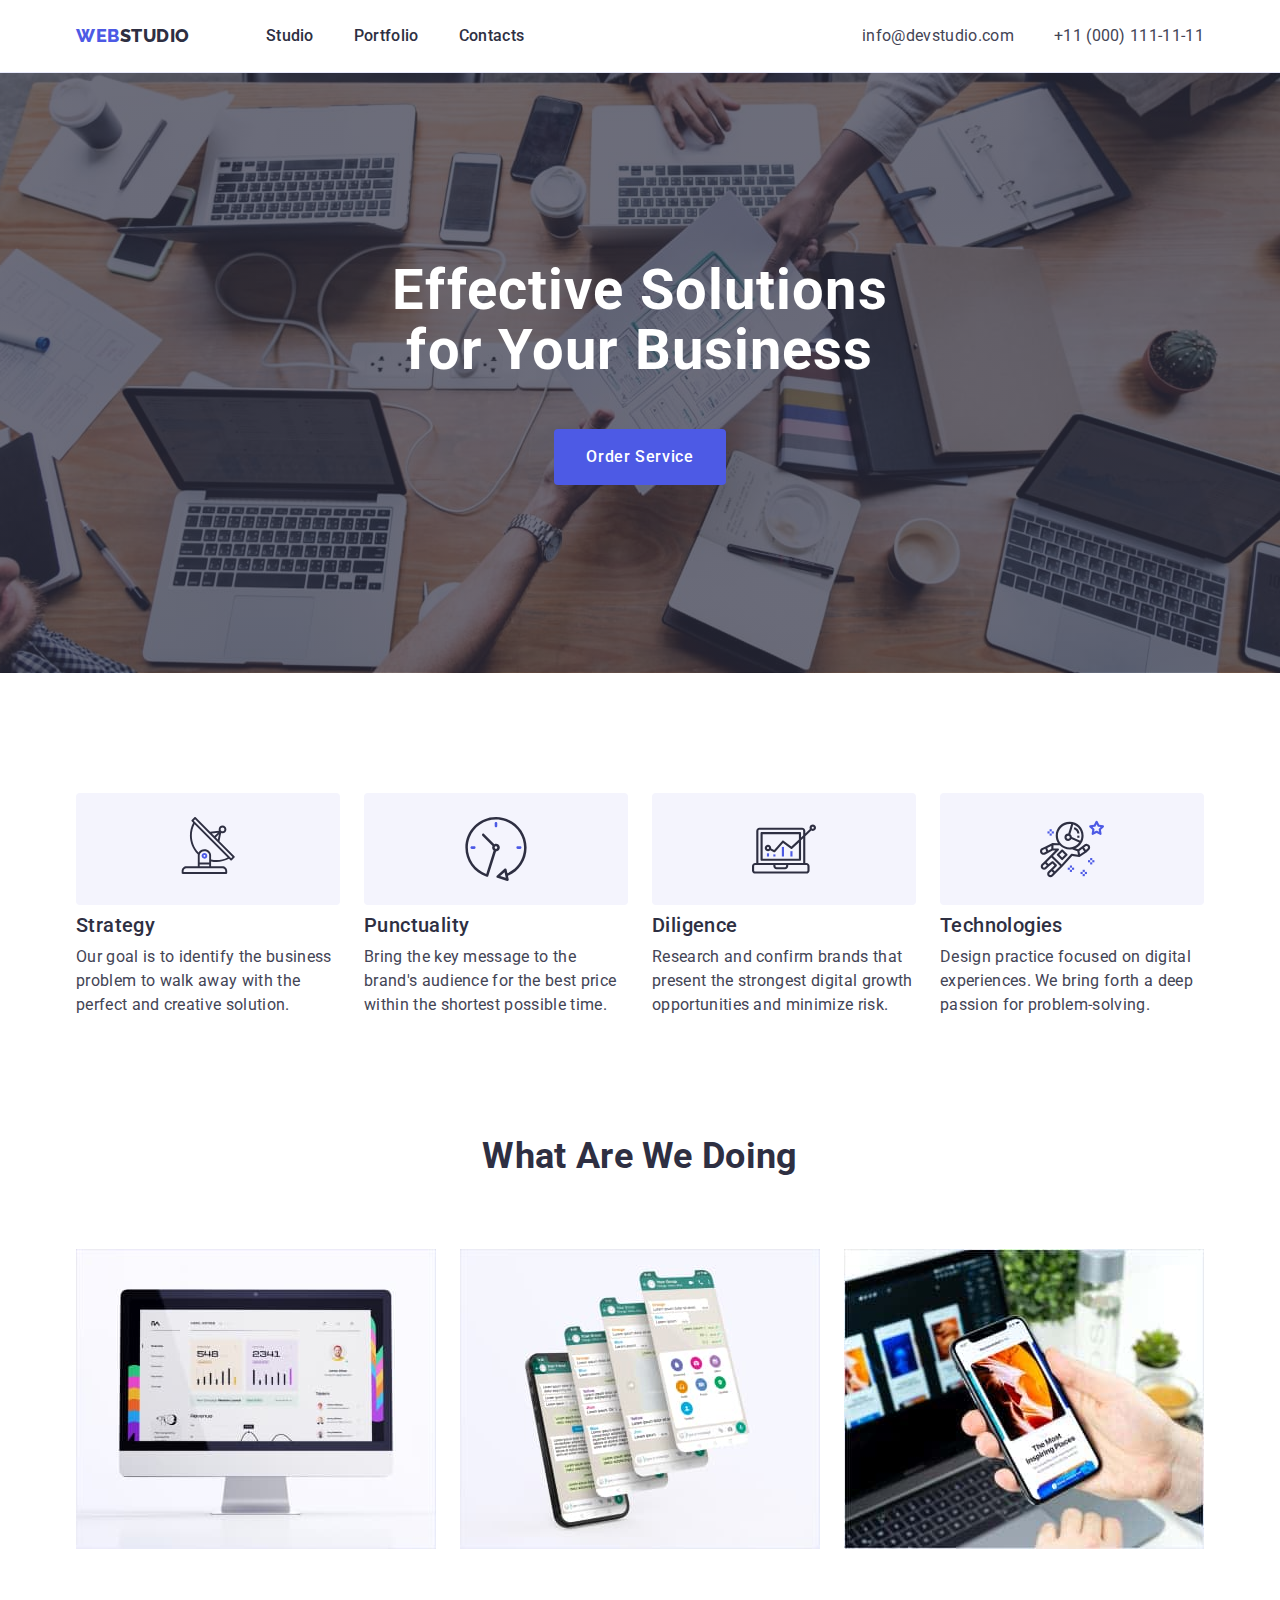
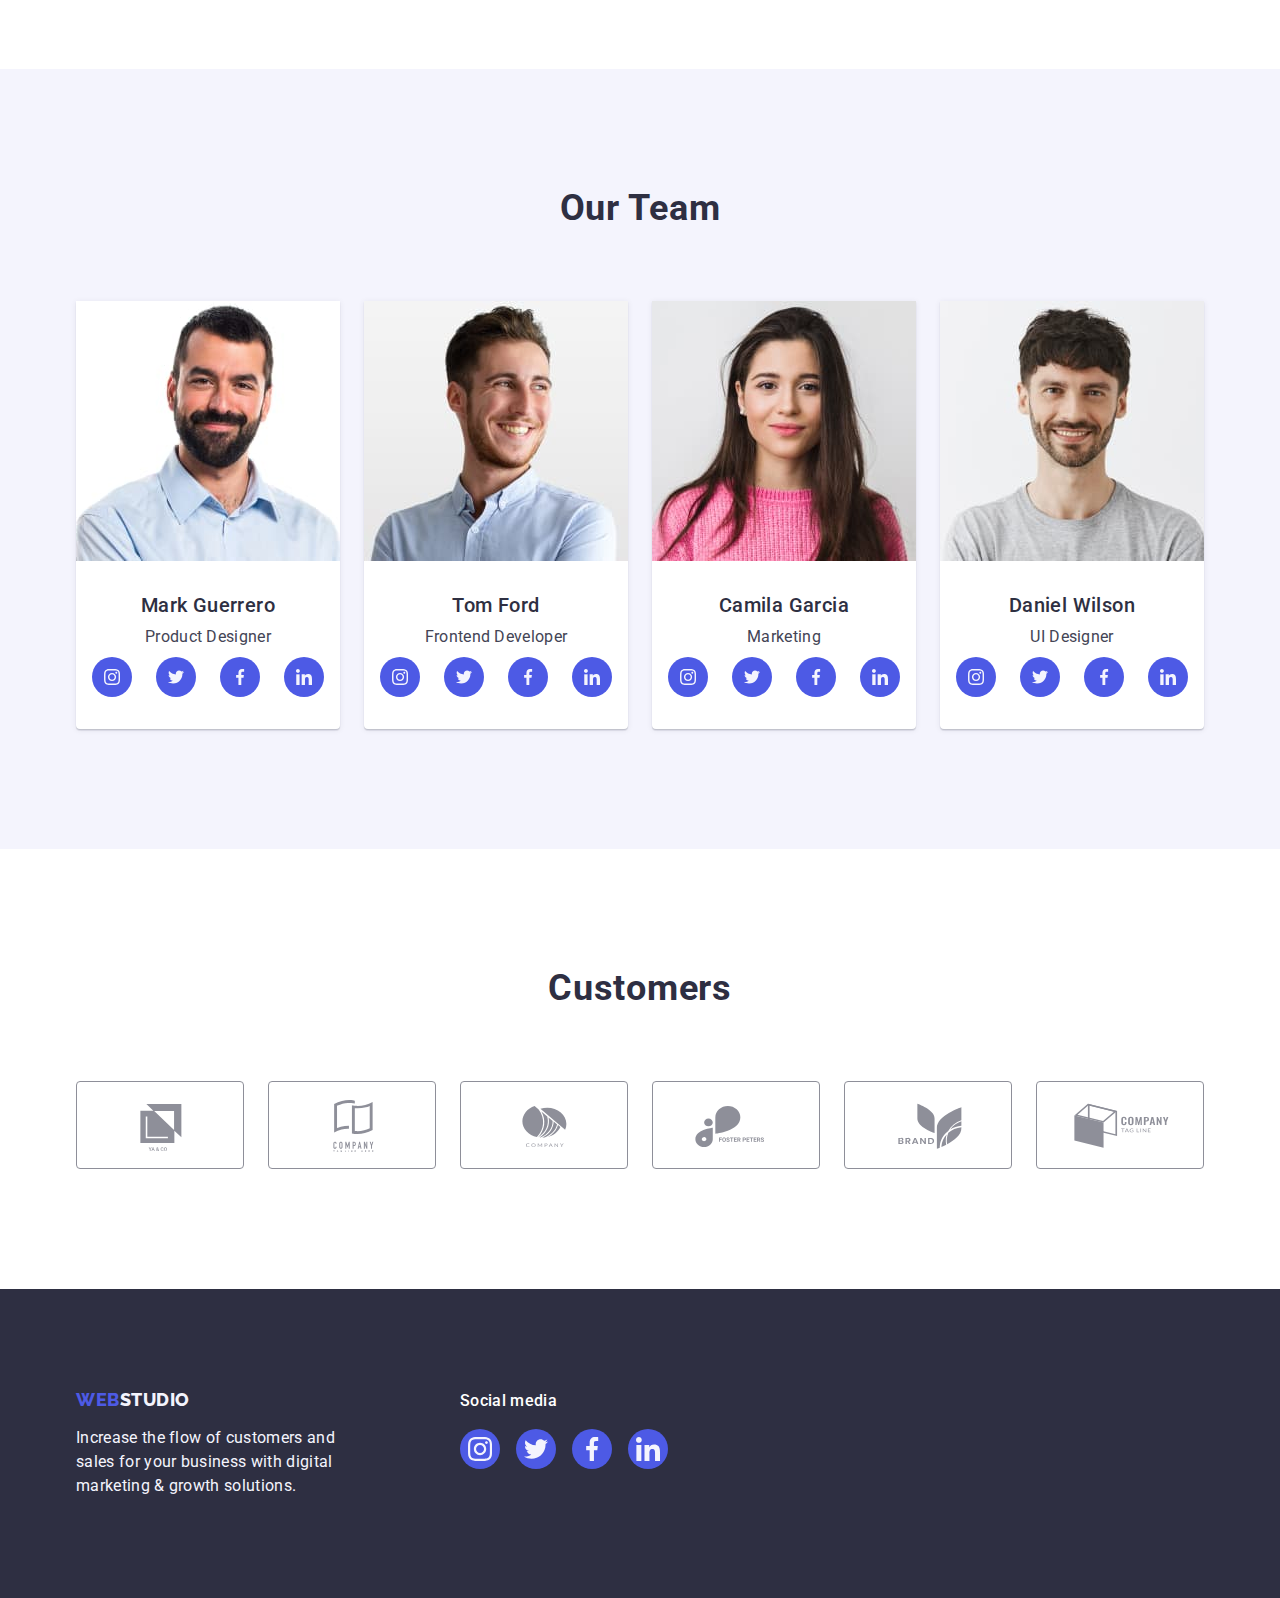
==== index.html @ 2a3adc42 "Initial commit" ====
<!DOCTYPE html>
<html lang="en">
  <head>
    <meta charset="UTF-8" />
    <meta http-equiv="X-UA-Compatible" content="IE=edge" />
    <meta name="viewport" content="width=device-width, initial-scale=1.0" />
    <title>Web Studio</title>
    <link rel="preconnect" href="https://fonts.googleapis.com" />
    <link rel="preconnect" href="https://fonts.gstatic.com" crossorigin />
    <link
      href="https://fonts.googleapis.com/css2?family=Raleway:wght@800&family=Roboto:wght@400;500;700&display=swap"
      rel="stylesheet"
    />
    <link
      rel="stylesheet"
      href="https://cdnjs.cloudflare.com/ajax/libs/modern-normalize/2.0.0/modern-normalize.min.css"
    />
    <link rel="stylesheet" href="./css/styles.css" />
  </head>
  <body>
    <!-- HEADER -->
    <header class="header">
      <div class="container page-header-container">
        <nav class="navigation">
          <a class="logo link" href="./index.html"
            >Web<span class="logo-studio">Studio</span></a
          >
          <ul class="menu list">
            <li class="menu-item">
              <a class="menu-link link" href="./index.html">Studio</a>
            </li>
            <li class="menu-item">
              <a class="menu-link link" href="./portfolio.html">Portfolio</a>
            </li>
            <li class="menu-item">
              <a class="menu-link link" href="">Contacts</a>
            </li>
          </ul>
        </nav>
        <address class="contacts">
          <ul class="contacts-items list">
            <li class="contacts-item">
              <a class="mailtel link" href="mailto:info@devstudio.com"
                >info@devstudio.com</a
              >
            </li>
            <li class="contacts-item">
              <a class="mailtel link" href="tel:+110001111111"
                >+11 (000) 111-11-11</a
              >
            </li>
          </ul>
        </address>
      </div>
    </header>

    <!-- HERO -->
    <main>
      <section class="hero">
        <div class="container container-hero">
          <h1 class="main-title">Effective Solutions for Your Business</h1>
          <button class="btn" type="button">Order Service</button>
        </div>
      </section>

      <!-- ABOUT -->
      <section class="about">
        <div class="about-container container">
          <h2 class="visually-hidden">ABOUT</h2>
          <ul class="about-list list">
            <li class="about-item">
              <div class="about-icon">
                <svg class="icon-futures" width="64" height="64">
                  <use href="./images/icons.svg#icon-antenna-1"></use>
                </svg>
              </div>
              <h3 class="item-title">Strategy</h3>
              <p class="about-text">
                Our goal is to identify the business problem to walk away with
                the perfect and creative solution.
              </p>
            </li>
            <li class="about-item">
              <div class="about-icon">
                <svg class="icon-futures" width="64" height="64">
                  <use href="./images/icons.svg#icon-clock-1"></use>
                </svg>
              </div>
              <h3 class="item-title">Punctuality</h3>
              <p class="about-text">
                Bring the key message to the brand's audience for the best price
                within the shortest possible time.
              </p>
            </li>
            <li class="about-item">
              <div class="about-icon">
                <svg class="icon-futures" width="64" height="64">
                  <use href="./images/icons.svg#icon-diagram-1"></use>
                </svg>
              </div>
              <h3 class="item-title">Diligence</h3>
              <p class="about-text">
                Research and confirm brands that present the strongest digital
                growth opportunities and minimize risk.
              </p>
            </li>
            <li class="about-item">
              <div class="about-icon">
                <svg class="icon-futures" width="64" height="64">
                  <use href="./images/icons.svg#icon-astronaut-1"></use>
                </svg>
              </div>
              <h3 class="item-title">Technologies</h3>
              <p class="about-text">
                Design practice focused on digital experiences. We bring forth a
                deep passion for problem-solving.
              </p>
            </li>
          </ul>
        </div>
      </section>
      <!--What are we doing  -->
      <section class="service">
        <div class="service-container container">
          <h2 class="about-title">What are we doing</h2>
          <ul class="list-images list">
            <li class="images-item">
              <img src="./images/imac.jpg" alt="imac photo" width="360" />
            </li>
            <li class="images-item">
              <img
                src="./images/phone-screen.jpg"
                alt="iphone screen"
                width="360"
              />
            </li>
            <li class="images-item">
              <img src="./images/iphone.jpg" alt="iphone" width="360" />
            </li>
          </ul>
        </div>
      </section>

      <!-- TEAM -->
      <section class="team">
        <div class="container">
          <h2 class="team-title">Our Team</h2>
          <ul class="team-list list">
            <li class="team-item">
              <img
                src="./images/product-designer.jpg"
                alt="Mark Guerrero product designer"
                width="264"
              />
              <div class="names">
                <h3 class="team-names">Mark Guerrero</h3>
                <p class="team-text">Product Designer</p>
                <ul class="social-list list">
                  <li class="social-list-item">
                    <a href="" class="social-list-link">
                      <svg class="social-list-icon" width="16" height="16">
                        <use href="./images/icons.svg#icon-ot-instagram"></use>
                      </svg>
                    </a>
                  </li>
                  <li class="social-list-item">
                    <a href="" class="social-list-link">
                      <svg class="social-list-icon" width="16" height="16">
                        <use href="./images/icons.svg#icon-ot-twitter"></use>
                      </svg>
                    </a>
                  </li>
                  <li class="social-list-item">
                    <a href="" class="social-list-link">
                      <svg class="social-list-icon" width="16" height="16">
                        <use href="./images/icons.svg#icon-ot-facebook"></use>
                      </svg>
                    </a>
                  </li>
                  <li class="social-list-item">
                    <a href="" class="social-list-link">
                      <svg class="social-list-icon" width="16" height="16">
                        <use href="./images/icons.svg#icon-ot-linkedin"></use>
                      </svg>
                    </a>
                  </li>
                </ul>
              </div>
            </li>
            <li class="team-item">
              <img
                src="./images/frontend-developer.jpg"
                alt="Tom Ford frontend developer"
                width="264"
              />
              <div class="names">
                <h3 class="team-names">Tom Ford</h3>
                <p class="team-text">Frontend Developer</p>
                <ul class="social-list list">
                  <li class="social-list-item">
                    <a href="" class="social-list-link">
                      <svg class="social-list-icon" width="16" height="16">
                        <use href="./images/icons.svg#icon-ot-instagram"></use>
                      </svg>
                    </a>
                  </li>
                  <li class="social-list-item">
                    <a href="" class="social-list-link">
                      <svg class="social-list-icon" width="16" height="16">
                        <use href="./images/icons.svg#icon-ot-twitter"></use>
                      </svg>
                    </a>
                  </li>
                  <li class="social-list-item">
                    <a href="" class="social-list-link">
                      <svg class="social-list-icon" width="16" height="16">
                        <use href="./images/icons.svg#icon-ot-facebook"></use>
                      </svg>
                    </a>
                  </li>
                  <li class="social-list-item">
                    <a href="" class="social-list-link">
                      <svg class="social-list-icon" width="16" height="16">
                        <use href="./images/icons.svg#icon-ot-linkedin"></use>
                      </svg>
                    </a>
                  </li>
                </ul>
              </div>
            </li>
            <li class="team-item">
              <img
                src="./images/marketing.jpg"
                alt="Camila Garcia Marketing"
                width="264"
              />
              <div class="names">
                <h3 class="team-names">Camila Garcia</h3>
                <p class="team-text">Marketing</p>
                <ul class="social-list list">
                  <li class="social-list-item">
                    <a href="" class="social-list-link">
                      <svg class="socail-list-icon" width="16" height="16">
                        <use href="./images/icons.svg#icon-ot-instagram"></use>
                      </svg>
                    </a>
                  </li>
                  <li class="social-list-item">
                    <a href="" class="social-list-link">
                      <svg class="socail-list-icon" width="16" height="16">
                        <use href="./images/icons.svg#icon-ot-twitter"></use>
                      </svg>
                    </a>
                  </li>
                  <li class="social-list-item">
                    <a href="" class="social-list-link">
                      <svg class="socail-list-icon" width="16" height="16">
                        <use href="./images/icons.svg#icon-ot-facebook"></use>
                      </svg>
                    </a>
                  </li>
                  <li class="social-list-item">
                    <a href="" class="social-list-link">
                      <svg class="socail-list-icon" width="16" height="16">
                        <use href="./images/icons.svg#icon-ot-linkedin"></use>
                      </svg>
                    </a>
                  </li>
                </ul>
              </div>
            </li>
            <li class="team-item">
              <img
                src="./images/ui-designer.jpg"
                alt="Daniel Wilson UI Designer"
                width="264"
              />
              <div class="names">
                <h3 class="team-names">Daniel Wilson</h3>
                <p class="team-text">UI Designer</p>
                <ul class="social-list list">
                  <li class="social-list-item">
                    <a href="" class="social-list-link">
                      <svg class="social-list-icon" width="16" height="16">
                        <use href="./images/icons.svg#icon-ot-instagram"></use>
                      </svg>
                    </a>
                  </li>
                  <li class="social-list-item">
                    <a href="" class="social-list-link">
                      <svg class="social-list-icon" width="16" height="16">
                        <use href="./images/icons.svg#icon-ot-twitter"></use>
                      </svg>
                    </a>
                  </li>
                  <li class="social-list-item">
                    <a href="" class="social-list-link">
                      <svg class="social-list-icon" width="16" height="16">
                        <use href="./images/icons.svg#icon-ot-facebook"></use>
                      </svg>
                    </a>
                  </li>
                  <li class="social-list-item">
                    <a href="" class="social-list-link">
                      <svg class="social-list-icon" width="16" height="16">
                        <use href="./images/icons.svg#icon-ot-linkedin"></use>
                      </svg>
                    </a>
                  </li>
                </ul>
              </div>
            </li>
          </ul>
        </div>
      </section>

      <!-- CUSTOMERS -->
      <section class="customers">
        <div class="customers-container container">
          <h2 class="customers-title">Customers</h2>
          <ul class="customers-logos list">
            <li class="customers-logos-item">
              <a href="" class="logos-item-link">
                <svg class="logos-img" width="104" height="56">
                  <use href="./images/icons.svg#icon-Logo-1"></use>
                </svg>
              </a>
            </li>
            <li class="customers-logos-item">
              <a href="" class="logos-item-link">
                <svg class="logos-img" width="104" height="56">
                  <use href="./images/icons.svg#icon-Logo-2"></use>
                </svg>
              </a>
            </li>
            <li class="customers-logos-item">
              <a href="" class="logos-item-link">
                <svg class="logos-img" width="104" height="56">
                  <use href="./images/icons.svg#icon-Logo-3"></use>
                </svg>
              </a>
            </li>
            <li class="customers-logos-item">
              <a href="" class="logos-item-link">
                <svg class="logos-img" width="104" height="56">
                  <use href="./images/icons.svg#icon-Logo-4"></use>
                </svg>
              </a>
            </li>
            <li class="customers-logos-item">
              <a href="" class="logos-item-link">
                <svg class="logos-img" width="104" height="56">
                  <use href="./images/icons.svg#icon-Logo-5"></use>
                </svg>
              </a>
            </li>
            <li class="customers-logos-item">
              <a href="" class="logos-item-link">
                <svg class="logos-img" width="104" height="56">
                  <use href="./images/icons.svg#icon-Logo-6"></use>
                </svg>
              </a>
            </li>
          </ul>
        </div>
      </section>
    </main>

    <!-- FOOTER -->
    <footer class="footer">
      <div class="footer-container container">
        <div class="footer-left-side">
          <a class="logo link" href="./index.html"
            >Web<span class="logo-studio">Studio</span></a
          >
          <p class="footer-text">
            Increase the flow of customers and sales for your business with
            digital marketing & growth solutions.
          </p>
        </div>
        <div class="footer-social">
          <p class="social-text">Social media</p>
          <ul class="footer-social-list list">
            <li class="footer-social-list-item">
              <a href="" class="footer-social-list-link">
                <svg class="social-list-icon" width="24" height="24">
                  <use href="./images/icons.svg#icon-ot-instagram"></use>
                </svg>
              </a>
            </li>
            <li class="footer-social-list-item">
              <a href="" class="footer-social-list-link">
                <svg class="social-list-icon" width="24" height="24">
                  <use href="./images/icons.svg#icon-ot-twitter"></use>
                </svg>
              </a>
            </li>
            <li class="footer-social-list-item">
              <a href="" class="footer-social-list-link">
                <svg class="social-list-icon" width="24" height="24">
                  <use href="./images/icons.svg#icon-ot-facebook"></use>
                </svg>
              </a>
            </li>
            <li class="footer-social-list-item">
              <a href="" class="footer-social-list-link">
                <svg class="social-list-icon" width="24" height="24">
                  <use href="./images/icons.svg#icon-ot-linkedin"></use>
                </svg>
              </a>
            </li>
          </ul>
        </div>
      </div>
    </footer>
  </body>
</html>
---- css/styles.css ----
:root {
  --primary-font: "Roboto", sans-serif;
  --secondary-font: "Raleway", sans-serif;
  --praimary-text-color: #434455;
  --praimary-title-color: #2e2f42;
  --border-btn-style: 1px solid #e7e9fc;
  --praimary-icon-color: #8e8f99;
}

h1,
h2,
h3,
h4,
h5,
h6,
p {
  margin-top: 0;
  margin-bottom: 0;
}

ul,
ol {
  margin-top: 0;
  margin-bottom: 0;
  padding-left: 0;
}

img {
  display: block;
}

button {
  cursor: pointer;
}

.list {
  list-style: none;
}

.link {
  text-decoration: none;
}

.container {
  width: 1158px;
  margin-left: auto;
  margin-right: auto;
  padding-left: 15px;
  padding-right: 15px;
}

body {
  font-family: "Roboto", sans-serif;
  letter-spacing: 0.02em;
  color: var(--praimary-text-color);
  background-color: #ffffff;
}

/* =====COMPONENTS===== */
.logo {
  margin-right: 76px;
  font-family: var(--secondary-font);
  font-style: normal;
  font-weight: 800;
  font-size: 18px;
  line-height: 1.17;
  letter-spacing: 0.03em;
  text-transform: uppercase;
  color: #4d5ae5;
}

.logo-studio {
  font-family: var(--secondary-font);
  font-style: normal;
  font-weight: 800;
  font-size: 18px;
  line-height: 1.17;
  letter-spacing: 0.03em;
  text-transform: uppercase;
  color: var(--praimary-title-color);
}

.footer .logo {
  display: inline-block;
  margin-bottom: 16px;
  font-family: var(--secondary-font);
  font-style: normal;
  font-weight: 800;
  font-size: 18px;
  line-height: 1.17;
  letter-spacing: 0.03em;
  text-transform: uppercase;
  color: #4d5ae5;
}

.footer .logo-studio {
  font-family: var(--secondary-font);
  font-style: normal;
  font-weight: 800;
  font-size: 18px;
  line-height: 1.17;
  letter-spacing: 0.03em;
  text-transform: uppercase;
  color: #f4f4fd;
}
/* =====/COMPONENTS===== */

/* ======HEADER======== */
.header {
  border-bottom: var(--border-btn-style);
  padding-top: 24px;
  padding-bottom: 24px;
  box-shadow: 0px 2px 1px rgba(46, 47, 66, 0.08),
    0px 1px 1px rgba(46, 47, 66, 0.16), 0px 1px 6px rgba(46, 47, 66, 0.08);
}

.page-header-container {
  display: flex;
  align-items: center;
  justify-content: space-between;
}

.navigation {
  display: flex;
  align-items: center;
}

.contacts {
  font-style: normal;
  color: var(--praimary-text-color);
}

.contacts-items {
  display: flex;
  align-items: center;
}

.contacts-item:not(:last-child) {
  margin-right: 40px;
}

.menu {
  display: flex;
  align-items: center;

  font-weight: 500;
  font-size: 16px;
  line-height: 1.5;
  color: var(--praimary-title-color);
}

.menu-item:not(:last-child) {
  margin-right: 40px;
}

.menu-link {
  color: var(--praimary-title-color);
  padding: 24px 0;
}

.menu-link:hover,
.menu-link:focus {
  color: #404bbf;
}

.mailtel {
  font-size: 16px;
  line-height: 1.5;
  color: var(--praimary-text-color);
}

.mailtel:hover,
.mailtel:focus {
  color: #404bbf;
}

/* ======/HEADER======== */

/* ======HERO========= */
.hero {
  background: var(--praimary-title-color);
  background-image: linear-gradient(
      rgba(46, 47, 66, 0.7),
      rgba(46, 47, 66, 0.7)
    ),
    url(../images/people-office.jpg);
  max-width: 1440px;
  margin: 0 auto;
  background-repeat: no-repeat;
  background-position: center;
  background-size: cover;
  padding: 188px 0;
}

.container-hero {
  align-items: center;
}

.main-title {
  max-width: 496px;
  margin: 0 auto;
  margin-bottom: 48px;
  font-weight: 700;
  font-size: 56px;
  line-height: 1.07;
  text-align: center;
  letter-spacing: 0.02em;
  color: #ffffff;
}

.btn {
  display: block;
  margin: 0 auto;
  padding: 16px 32px;
  min-width: 169px;

  font-family: inherit;
  font-weight: 500;
  font-size: 16px;
  line-height: 1.5;
  letter-spacing: 0.04em;
  color: #ffffff;
  background: #4d5ae5;
  border-radius: 4px;
  border: none;
}

.btn:hover,
.btn:focus {
  color: #ffffff;
  background: #404bbf;
}

.filter-list {
  display: flex;
  margin-bottom: 72px;
  justify-content: center;
  gap: 24px;
}

.filter-btn {
  padding: 12px 24px;
  display: inline-block;
  font-family: inherit;
  font-weight: 500;
  font-size: 16px;
  line-height: 1.5;
  letter-spacing: 0.04em;
  color: #4d5ae5;
  background-color: #f4f4fd;
  border-radius: 4px;
  border: var(--border-btn-style);
}

.filter-btn:hover,
.filter-btn:focus {
  border: 1px solid transparent;
  color: #ffffff;
  background: #404bbf;
  box-shadow: 0px 3px 1px rgba(0, 0, 0, 0.1), 0px 2px 1px rgba(0, 0, 0, 0.08),
    0px 2px 2px rgba(0, 0, 0, 0.12);
}

.products-names {
  padding: 32px 16px;
  border: var(--border-btn-style);
  border-top: none;
}

.products-titles {
  margin-bottom: 8px;
  font-weight: 500;
  font-size: 20px;
  line-height: 1.2;
  letter-spacing: 0.02em;
  color: var(--praimary-title-color);
}

.products-text {
  font-size: 16px;
  line-height: 1.5;
  color: var(--praimary-text-color);
}

.filter {
  padding-top: 96px;
  padding-bottom: 120px;
}

.products-list {
  display: flex;
  flex-wrap: wrap;
}

.container-item {
  width: calc((100%-48) / 3);
  width: 360px;
  margin-right: 24px;
  margin-bottom: 48px;
  border: var(--border-btn-style);
}

.container-item:nth-child(3n) {
  margin-right: 0;
}

.container-item:nth-last-child(-n + 3) {
  margin-bottom: 0;
}

.products {
  display: block;
}

.products:hover,
.products:focus {
  box-shadow: 0px 1px 6px rgba(46, 47, 66, 0.08),
    0px 1px 1px rgba(46, 47, 66, 0.16), 0px 2px 1px rgba(46, 47, 66, 0.08);
}

/*======= ABOUT===== */
.about {
  padding: 120px 0;
}

.visually-hidden {
  position: absolute;
  width: 1px;
  height: 1px;
  margin: -1px;
  border: 0;
  padding: 0;
  white-space: nowrap;
  clip-path: inset(100%);
  clip: rect(0 0 0 0);
  overflow: hidden;
}

.about-list {
  display: flex;
  gap: 24px;
}

.about-icon {
  display: flex;
  align-items: center;
  justify-content: center;
  height: 112px;
  margin-bottom: 8px;
  background: #f4f4fd;
  border-radius: 4px;
  padding: 24px 100px;
}

.item-title {
  margin-bottom: 8px;
  font-weight: 500;
  font-size: 20px;
  line-height: 1.2;
  letter-spacing: 0.02em;
  color: var(--praimary-title-color);
}

.about-text {
  font-size: 16px;
  line-height: 1.5;
  min-width: 264px;
}
/* =====/ABOUT===== */

/*====WHAT WE ARE DOING====== */
.service {
  padding-bottom: 120px;
}

.about-title {
  margin-bottom: 72px;
  font-weight: 700;
  font-size: 36px;
  line-height: 1.11;
  text-align: center;
  text-transform: capitalize;
  color: var(--praimary-title-color);
}

.list-images {
  display: flex;
  gap: 24px;
}
/*====/WHAT WE ARE DOING====== */

/* =====TEAM===== */
.team {
  padding: 120px 0;
  background: #f4f4fd;
}

.team-list {
  display: flex;
  gap: 24px;
}

.team-item {
  background-color: #ffffff;
  box-shadow: 0px 1px 6px rgba(46, 47, 66, 0.08),
    0px 1px 1px rgba(46, 47, 66, 0.16), 0px 2px 1px rgba(46, 47, 66, 0.08);
  border-radius: 0px 0px 4px 4px;
}

.team-title {
  margin-bottom: 72px;
  font-weight: 700;
  font-size: 36px;
  line-height: 1.11;
  text-align: center;
  letter-spacing: 0.02em;
  text-transform: capitalize;
  color: var(--praimary-title-color);
}

.team-names {
  align-items: center;
  margin-bottom: 8px;
  font-weight: 500;
  font-size: 20px;
  line-height: 1.2;
  letter-spacing: 0.02em;
  background-color: #ffffff;
  color: var(--praimary-title-color);
}

.team-text {
  font-size: 16px;
  line-height: 1.5;
  margin-bottom: 8px;
}

.names {
  text-align: center;
  padding: 32px 16px;
}

.social-list {
  display: flex;
  justify-content: center;
  align-items: center;
  gap: 24px;
}

.social-list-link {
  display: flex;
  justify-content: center;
  align-items: center;
  width: 40px;
  height: 40px;
  border-radius: 50%;
  background: #4d5ae5;
  fill: #f4f4fd;
}

.social-list-link:hover,
.social-list-link:focus {
  background: #404bbf;
  fill: #f4f4fd;
}

/* =====/TEAM===== */

/* =====CUSTOMERS===== */
.customers {
  text-align: center;
  padding: 120px 0;
}

.customers-title {
  margin-bottom: 72px;
  font-family: var(--primary-font);
  font-weight: 700;
  font-size: 36px;
  line-height: 1.11;
  letter-spacing: 0.02em;
  text-transform: capitalize;
  color: var(--praimary-title-color);
}

.customers-logos {
  display: flex;
  justify-content: center;
  gap: 24px;
}

.customers-logos-item {
  display: flex;
  width: 168px;
  height: 88px;
}

.logos-item-link {
  display: flex;
  width: 100%;
  height: 100%;
  justify-content: center;
  align-items: center;
  color: var(--praimary-icon-color);
  border: 1px solid var(--praimary-icon-color);
  border-radius: 4px;
}

.logos-img {
  fill: currentColor;
}

.logos-item-link:hover,
.logos-item-link:focus {
  border-color: #404bbf;
  color: #404bbf;
}

.logos-item-link:hover .logos-img,
.logos-item-link:focus .logos-img {
  fill: #404bbf;
}

/* =====/CUSTOMERS===== */

/* =====FOOTER===== */
.footer {
  padding: 100px 0;
  background: var(--praimary-title-color);
}

.footer-container {
  display: flex;
  align-items: baseline;
}

.footer-left-side {
  margin-right: 120px;
}
.footer-text {
  font-weight: 400;
  width: 264px;
  font-size: 16px;
  line-height: 1.5;
  color: #f4f4fd;
}

.social-text {
  margin-bottom: 16px;
  font-family: var(--primary-font);
  font-weight: 500;
  font-size: 16px;
  line-height: 1.5;
  letter-spacing: 0.02em;
  color: #ffffff;
}
.footer-social-list {
  display: flex;
  align-items: center;
  gap: 16px;
}

.footer-social-list-link {
  display: flex;
  justify-content: center;
  align-items: center;
  width: 40px;
  height: 40px;
  border-radius: 50%;
  background: #4d5ae5;
  fill: #f4f4fd;
}

.footer-social-list-link:hover,
.footer-social-list-link:focus {
  background: #31d0aa;
  fill: #f4f4fd;
}

/* =====/FOOTER===== */
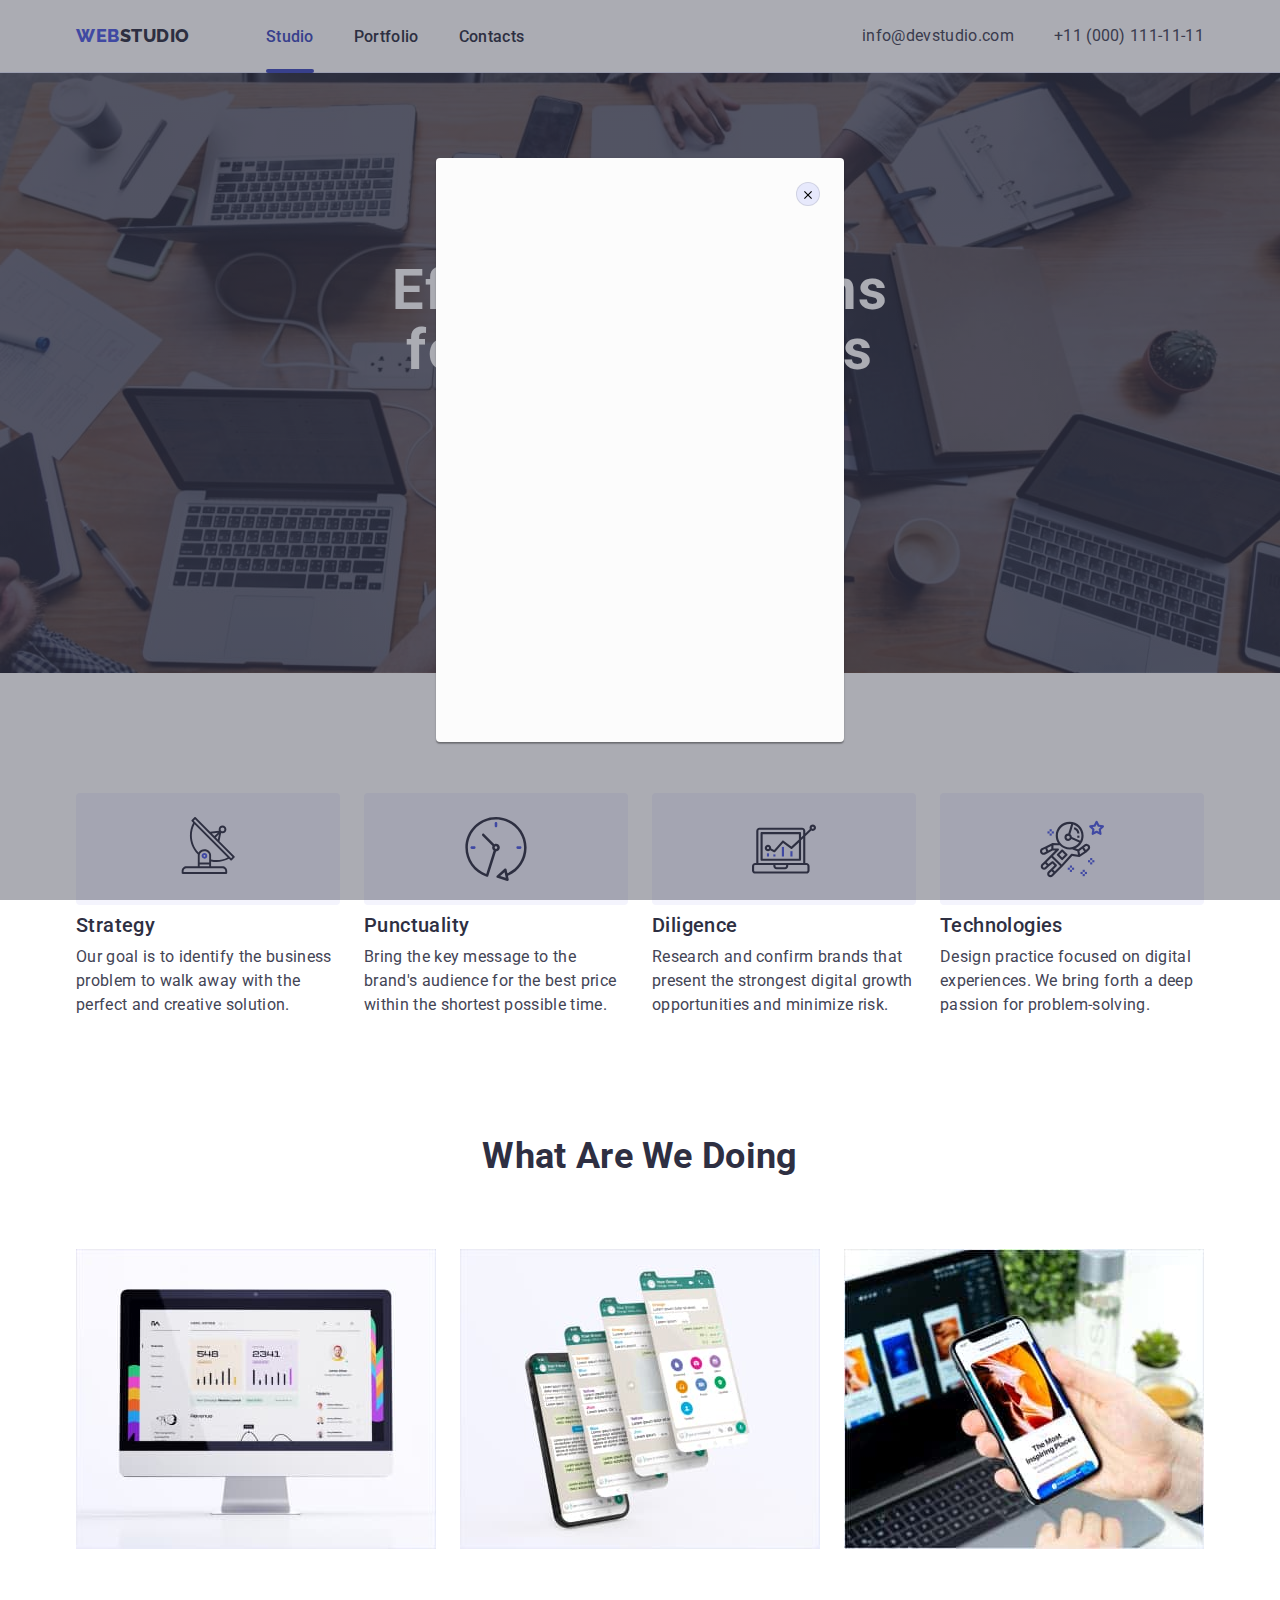
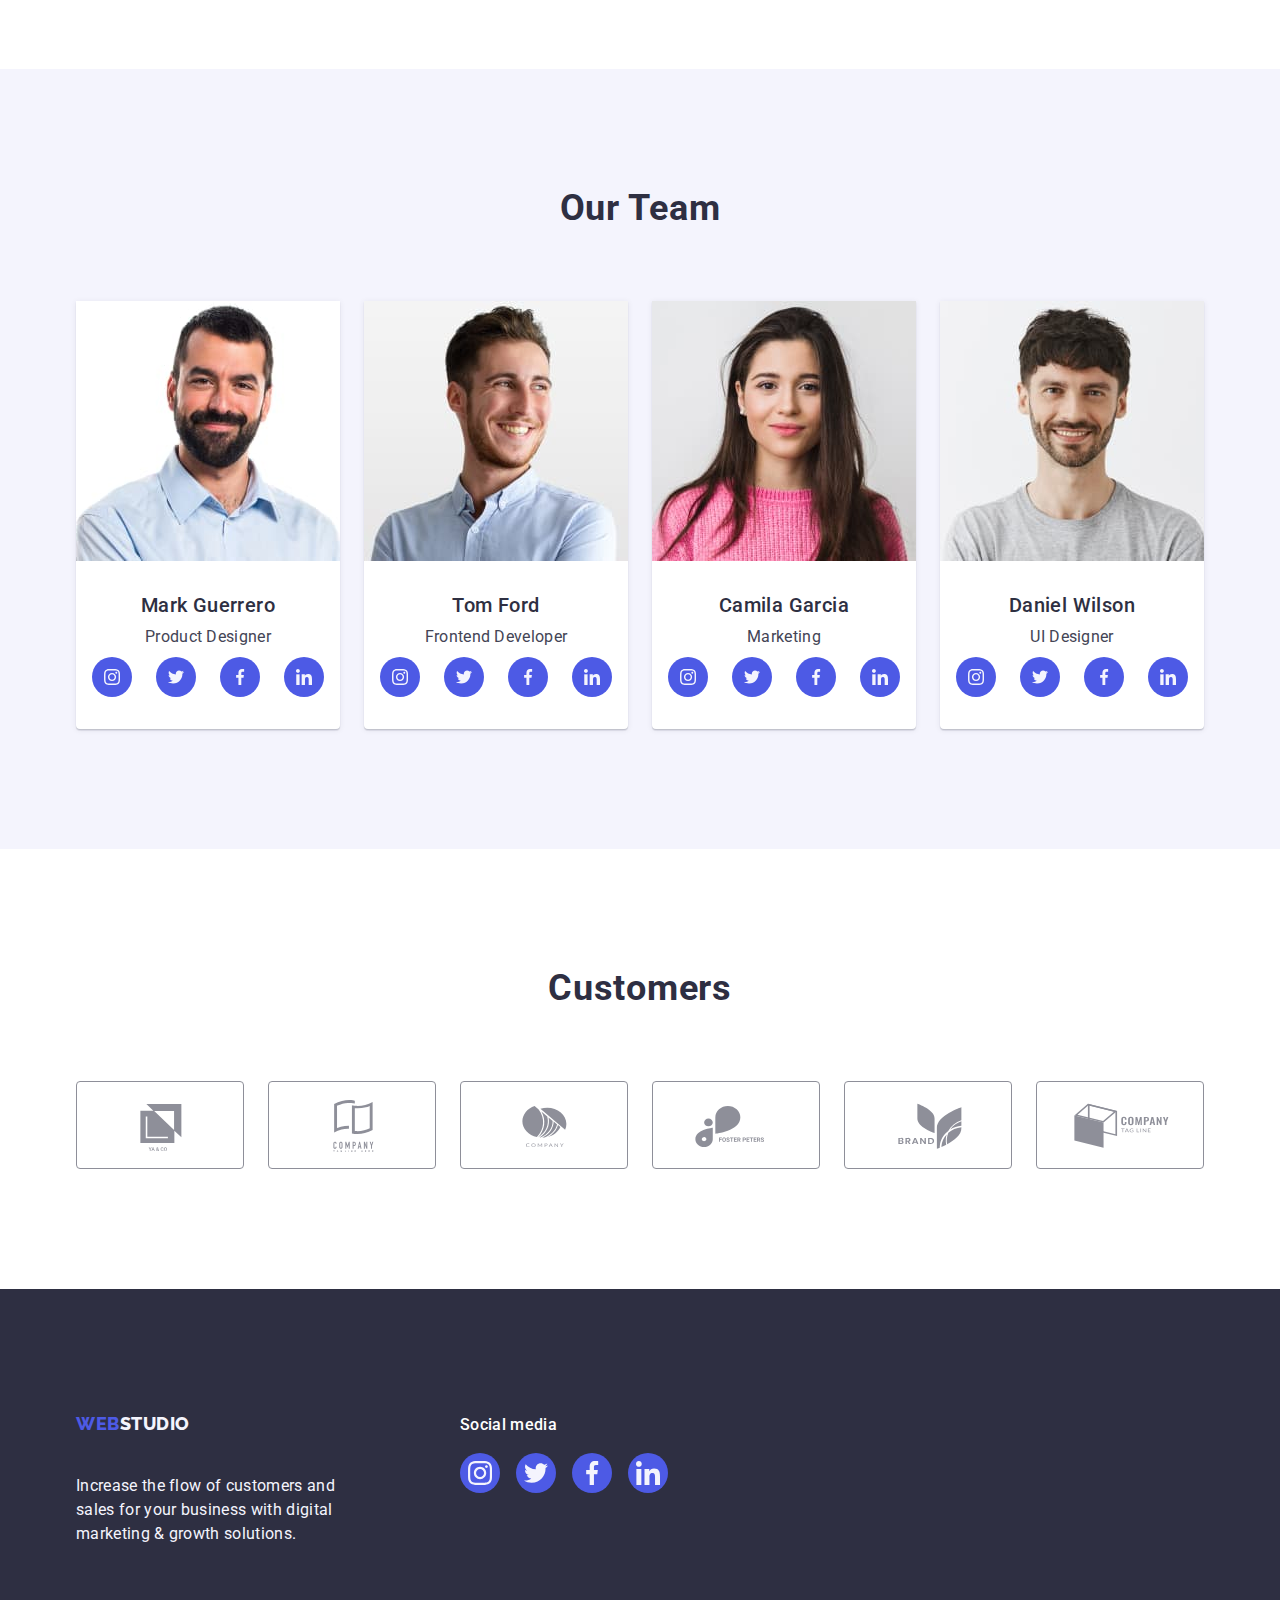
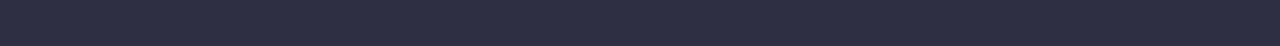
==== commit 1292b9cd: "Homework" ====
--- a/index.html
+++ b/index.html
@@ -27,7 +27,7 @@
           >
           <ul class="menu list">
             <li class="menu-item">
-              <a class="menu-link link" href="./index.html">Studio</a>
+              <a class="menu-link link current" href="./index.html">Studio</a>
             </li>
             <li class="menu-item">
               <a class="menu-link link" href="./portfolio.html">Portfolio</a>
@@ -59,7 +59,9 @@
       <section class="hero">
         <div class="container container-hero">
           <h1 class="main-title">Effective Solutions for Your Business</h1>
-          <button class="btn" type="button">Order Service</button>
+          <button class="btn" type="button" data-modal-open>
+            Order Service
+          </button>
         </div>
       </section>
 
@@ -413,5 +415,17 @@
         </div>
       </div>
     </footer>
+
+    <div class="backdrop" data-modal>
+      <div class="modal">
+        <button type="button" class="btn-close" data-modal-close>
+          <svg class="btn-close-item" width="8" height="8">
+            <use href="./images/icons.svg#icon-close-black-18dp-2-1-2"></use>
+          </svg>
+        </button>
+      </div>
+    </div>
+
+    <script src="./js></script>
   </body>
 </html>
--- a/css/styles.css
+++ b/css/styles.css
@@ -5,6 +5,7 @@
   --praimary-title-color: #2e2f42;
   --border-btn-style: 1px solid #e7e9fc;
   --praimary-icon-color: #8e8f99;
+  --accent-color: #404bbf;
 }
 
 h1,
@@ -58,6 +59,7 @@
 
 /* =====COMPONENTS===== */
 .logo {
+  padding: 24px 0;
   margin-right: 76px;
   font-family: var(--secondary-font);
   font-style: normal;
@@ -70,6 +72,7 @@
 }
 
 .logo-studio {
+  padding: 24px 0;
   font-family: var(--secondary-font);
   font-style: normal;
   font-weight: 800;
@@ -103,13 +106,12 @@
   text-transform: uppercase;
   color: #f4f4fd;
 }
+
 /* =====/COMPONENTS===== */
 
 /* ======HEADER======== */
 .header {
   border-bottom: var(--border-btn-style);
-  padding-top: 24px;
-  padding-bottom: 24px;
   box-shadow: 0px 2px 1px rgba(46, 47, 66, 0.08),
     0px 1px 1px rgba(46, 47, 66, 0.16), 0px 1px 6px rgba(46, 47, 66, 0.08);
 }
@@ -142,7 +144,6 @@
 .menu {
   display: flex;
   align-items: center;
-
   font-weight: 500;
   font-size: 16px;
   line-height: 1.5;
@@ -154,24 +155,51 @@
 }
 
 .menu-link {
-  color: var(--praimary-title-color);
+  display: block;
   padding: 24px 0;
+  bottom: -1px;
+  color: var(--praimary-title-color);
+  position: relative;
+  transition: color 250ms cubic-bezier(0.4, 0, 0.2, 1);
 }
 
 .menu-link:hover,
-.menu-link:focus {
-  color: #404bbf;
+.menu-link:focus,
+.menu-link.current {
+  color: var(--accent-color);
+}
+
+.menu-link::after {
+  content: "";
+  position: absolute;
+  width: 100%;
+  height: 4px;
+  background: var(--accent-color);
+  border-radius: 2px;
+  bottom: 0;
+  left: 0;
+  opacity: 0;
+  transition: opacity 250ms cubic-bezier(0.4, 0, 0.2, 1);
+}
+
+.menu-link:hover:after,
+.menu-link:focus:after,
+.menu-link.current:after {
+  opacity: 1;
 }
 
 .mailtel {
+  display: block;
+  padding: 24px 0;
   font-size: 16px;
   line-height: 1.5;
   color: var(--praimary-text-color);
+  transition: color 250ms cubic-bezier(0.4, 0, 0.2, 1);
 }
 
 .mailtel:hover,
 .mailtel:focus {
-  color: #404bbf;
+  color: var(--accent-color);
 }
 
 /* ======/HEADER======== */
@@ -223,12 +251,14 @@
   background: #4d5ae5;
   border-radius: 4px;
   border: none;
+  transition: color 250ms cubic-bezier(0.4, 0, 0.2, 1),
+    background 250ms cubic-bezier(0.4, 0, 0.2, 1);
 }
 
 .btn:hover,
 .btn:focus {
   color: #ffffff;
-  background: #404bbf;
+  background: var(--accent-color);
 }
 
 .filter-list {
@@ -250,13 +280,18 @@
   background-color: #f4f4fd;
   border-radius: 4px;
   border: var(--border-btn-style);
+
+  transition: color 250ms cubic-bezier(0.4, 0, 0.2, 1),
+    background 250ms cubic-bezier(0.4, 0, 0.2, 1),
+    border 250ms cubic-bezier(0.4, 0, 0.2, 1),
+    box-shadow 250ms cubic-bezier(0.4, 0, 0.2, 1);
 }
 
 .filter-btn:hover,
 .filter-btn:focus {
   border: 1px solid transparent;
   color: #ffffff;
-  background: #404bbf;
+  background: var(--accent-color);
   box-shadow: 0px 3px 1px rgba(0, 0, 0, 0.1), 0px 2px 1px rgba(0, 0, 0, 0.08),
     0px 2px 2px rgba(0, 0, 0, 0.12);
 }
@@ -309,13 +344,52 @@
 }
 
 .products {
-  display: block;
+  transition: box-shadow 250ms cubic-bezier(0.4, 0, 0.2, 1);
+}
+
+.products-image {
+  width: 100%;
 }
 
 .products:hover,
 .products:focus {
   box-shadow: 0px 1px 6px rgba(46, 47, 66, 0.08),
     0px 1px 1px rgba(46, 47, 66, 0.16), 0px 2px 1px rgba(46, 47, 66, 0.08);
+}
+
+.products-image-wrapper {
+  position: relative;
+  overflow: hidden;
+}
+
+.overlay {
+  position: absolute;
+  overflow: auto;
+
+  width: 100%;
+  height: 100%;
+  left: 0;
+  top: 0;
+  padding-top: 40px;
+  padding-left: 32px;
+  padding-right: 32px;
+  padding-bottom: 164px;
+
+  font-family: var(--primary-font);
+  font-weight: 400;
+  font-size: 16px;
+  line-height: 1.5;
+  letter-spacing: 0.02em;
+  color: #f4f4fd;
+  background-color: #4d5ae5;
+
+  transform: translate(0, 100%);
+  transition: transform 250ms cubic-bezier(0.4, 0, 0.2, 1);
+}
+
+.container-item:hover .overlay,
+.container-item:focus .overlay {
+  transform: translate(0, 0);
 }
 
 /*======= ABOUT===== */
@@ -456,11 +530,14 @@
   border-radius: 50%;
   background: #4d5ae5;
   fill: #f4f4fd;
+
+  transition: background 250ms cubic-bezier(0.4, 0, 0.2, 1),
+    fill 250ms cubic-bezier(0.4, 0, 0.2, 1);
 }
 
 .social-list-link:hover,
 .social-list-link:focus {
-  background: #404bbf;
+  background: var(--accent-color);
   fill: #f4f4fd;
 }
 
@@ -504,21 +581,25 @@
   color: var(--praimary-icon-color);
   border: 1px solid var(--praimary-icon-color);
   border-radius: 4px;
+
+  transition: color 250ms cubic-bezier(0.4, 0, 0.2, 1),
+    border-color 250ms cubic-bezier(0.4, 0, 0.2, 1);
 }
 
 .logos-img {
   fill: currentColor;
+  transition: fill 250ms cubic-bezier(0.4, 0, 0.2, 1);
 }
 
 .logos-item-link:hover,
 .logos-item-link:focus {
-  border-color: #404bbf;
-  color: #404bbf;
+  border-color: var(--accent-color);
+  color: var(--accent-color);
 }
 
 .logos-item-link:hover .logos-img,
 .logos-item-link:focus .logos-img {
-  fill: #404bbf;
+  fill: var(--accent-color);
 }
 
 /* =====/CUSTOMERS===== */
@@ -569,6 +650,9 @@
   border-radius: 50%;
   background: #4d5ae5;
   fill: #f4f4fd;
+
+  transition: background 250ms cubic-bezier(0.4, 0, 0.2, 1),
+    fill 250ms cubic-bezier(0.4, 0, 0.2, 1);
 }
 
 .footer-social-list-link:hover,
@@ -578,3 +662,66 @@
 }
 
 /* =====/FOOTER===== */
+
+/* =====MODAL WINDOW===== */
+.backdrop {
+  position: fixed;
+  width: 100%;
+  height: 100%;
+  z-index: 100;
+  left: 0px;
+  top: 0px;
+  background: rgba(46, 47, 66, 0.4);
+}
+
+.backdrop.is-hedden {
+  opacity: 0;
+  visibility: hidden;
+  pointer-events: none;
+}
+
+.modal {
+  position: absolute;
+  top: 50%;
+  left: 50%;
+  transform: translate(-50%, -50%);
+
+  width: 408px;
+  height: 584px;
+  background: #fcfcfc;
+  box-shadow: 0px 1px 1px rgba(0, 0, 0, 0.14), 0px 1px 3px rgba(0, 0, 0, 0.12),
+    0px 2px 1px rgba(0, 0, 0, 0.2);
+  border-radius: 4px;
+}
+
+.btn-close {
+  top: 24px;
+  right: 24px;
+  position: absolute;
+  margin-left: auto;
+  justify-content: center;
+  align-items: center;
+  width: 24px;
+  height: 24px;
+  border-radius: 50%;
+  padding: 0;
+  background: #e7e9fc;
+  border: 1px solid rgba(0, 0, 0, 0.1);
+  transition: background 250ms cubic-bezier(0.4, 0, 0.2, 1);
+}
+
+.btn-close:hover,
+.btn-close:focus {
+  background: var(--accent-color);
+}
+
+.btn-close-item {
+  transition: fill 250ms cubic-bezier(0.4, 0, 0.2, 1);
+}
+
+.btn-close:hover .btn-close-item,
+.btn-close:focus .btn-close-item {
+  fill: #ffffff;
+}
+
+/* =====/MODAL WINDOW====== */
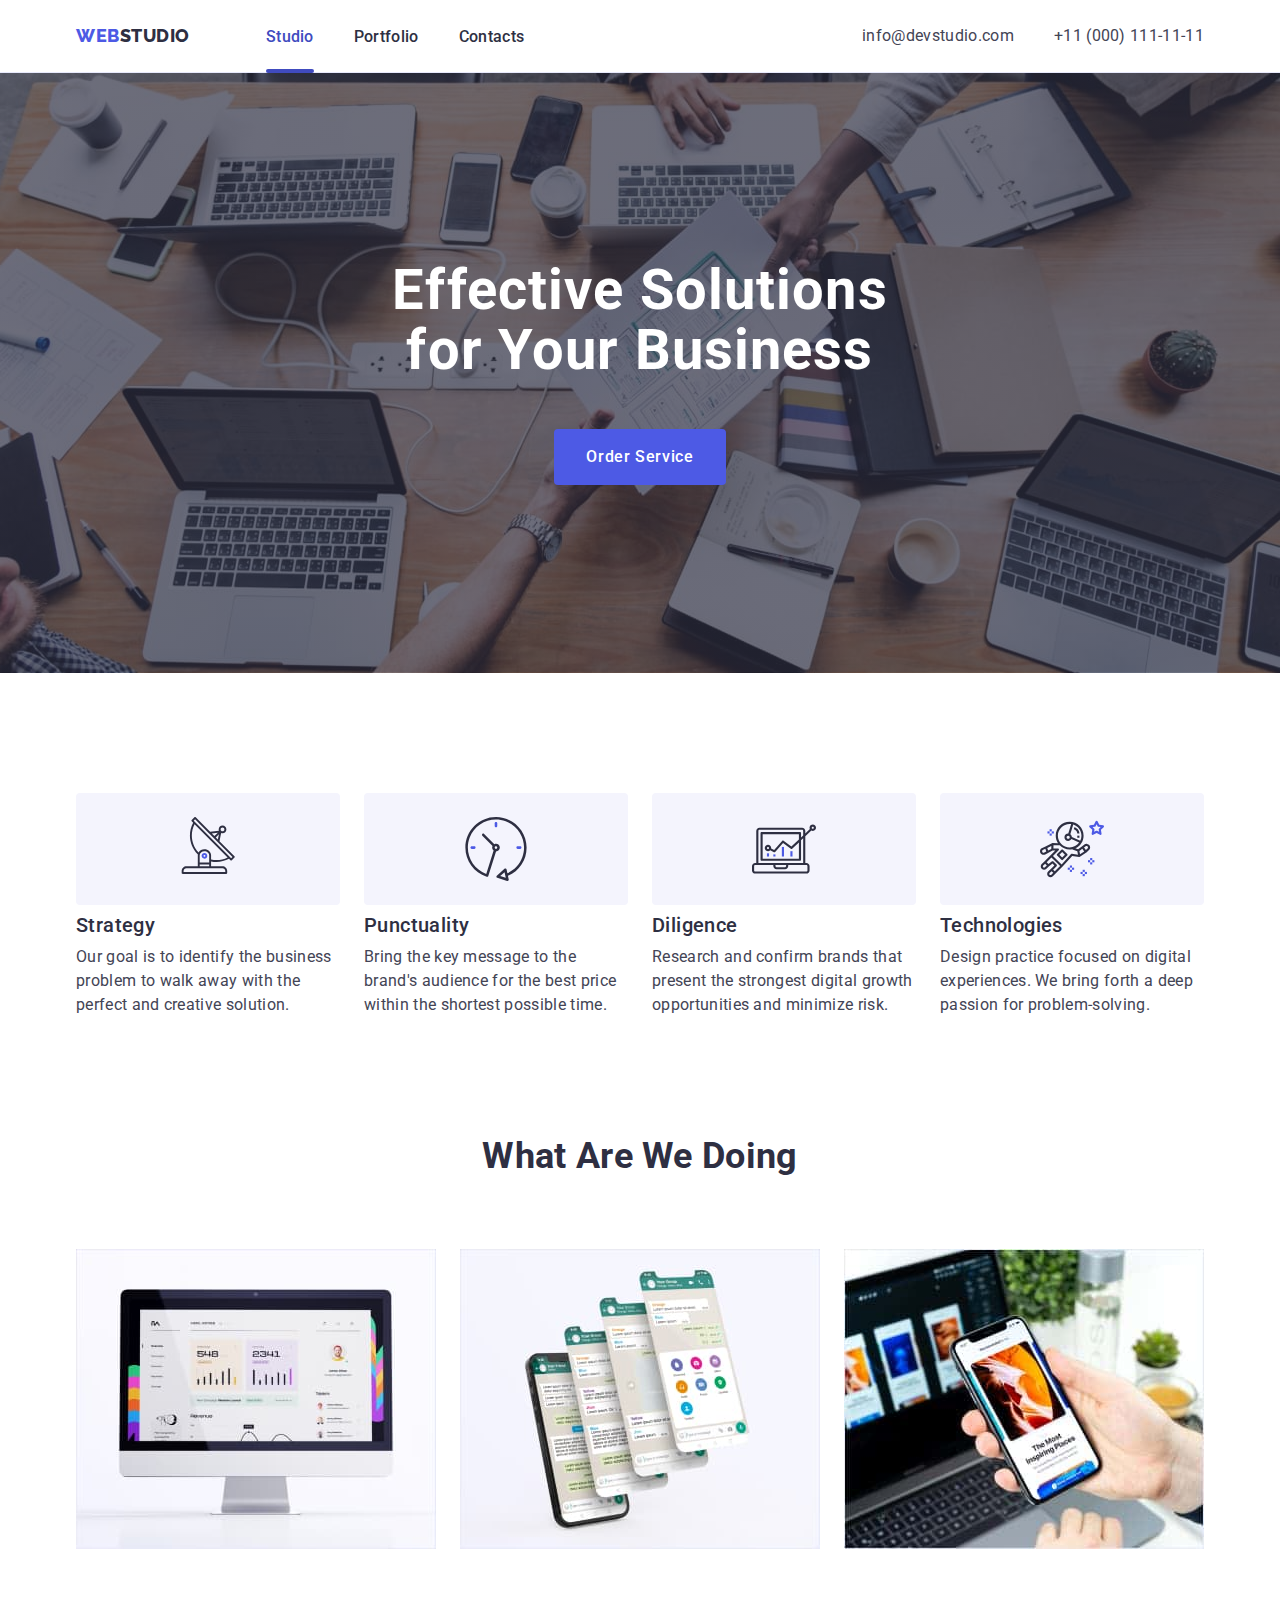
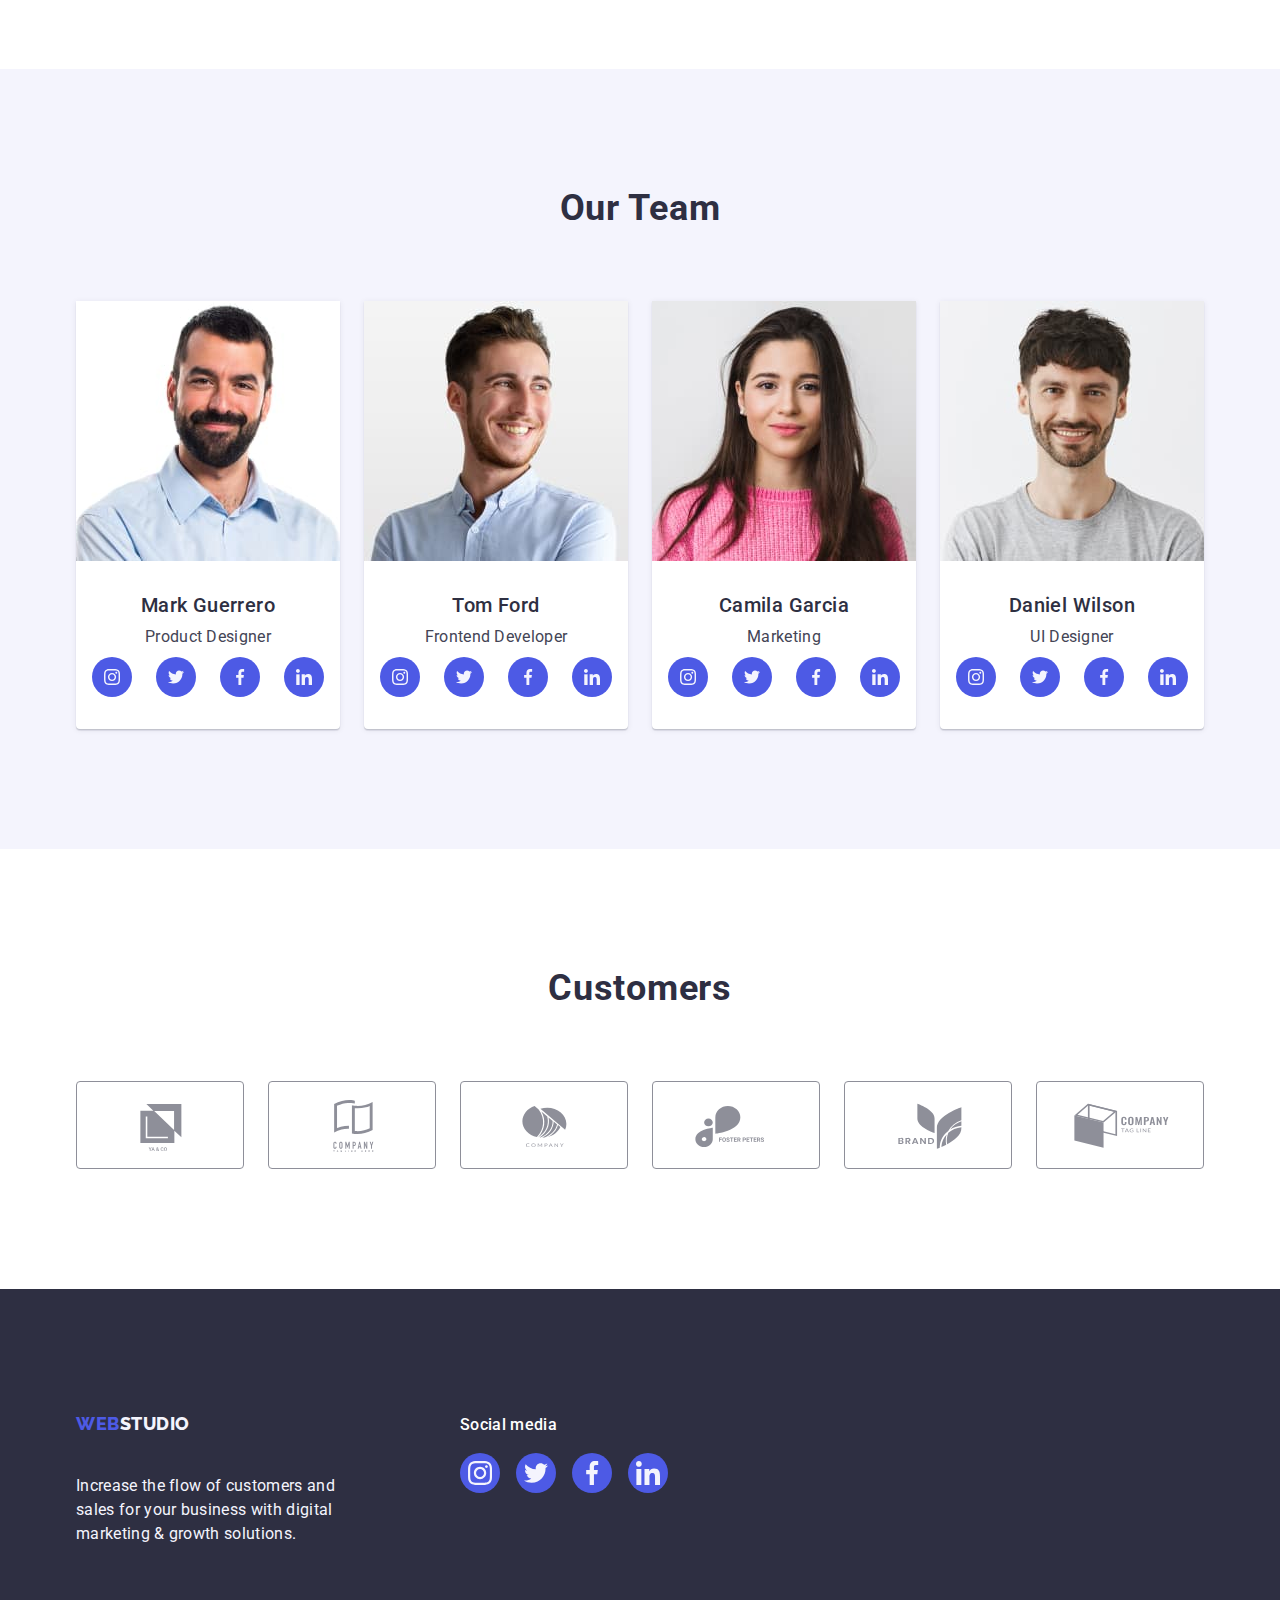
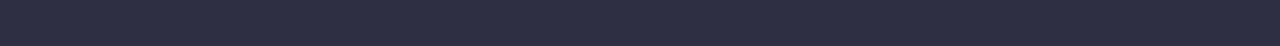
==== commit 3b249a6f: "Homework update 2" ====
--- a/index.html
+++ b/index.html
@@ -416,7 +416,7 @@
       </div>
     </footer>
 
-    <div class="backdrop" data-modal>
+    <div class="backdrop is-hidden" data-modal>
       <div class="modal">
         <button type="button" class="btn-close" data-modal-close>
           <svg class="btn-close-item" width="8" height="8">
@@ -426,6 +426,6 @@
       </div>
     </div>
 
-    <script src="./js></script>
+    <script src="js/modal.js"></script>
   </body>
 </html>
--- a/css/styles.css
+++ b/css/styles.css
@@ -672,9 +672,11 @@
   left: 0px;
   top: 0px;
   background: rgba(46, 47, 66, 0.4);
-}
-
-.backdrop.is-hedden {
+  transition: opacity 250ms cubic-bezier(0.4, 0, 0.2, 1),
+    visibility 250ms cubic-bezier(0.4, 0, 0.2, 1);
+}
+
+.backdrop.is-hidden {
   opacity: 0;
   visibility: hidden;
   pointer-events: none;
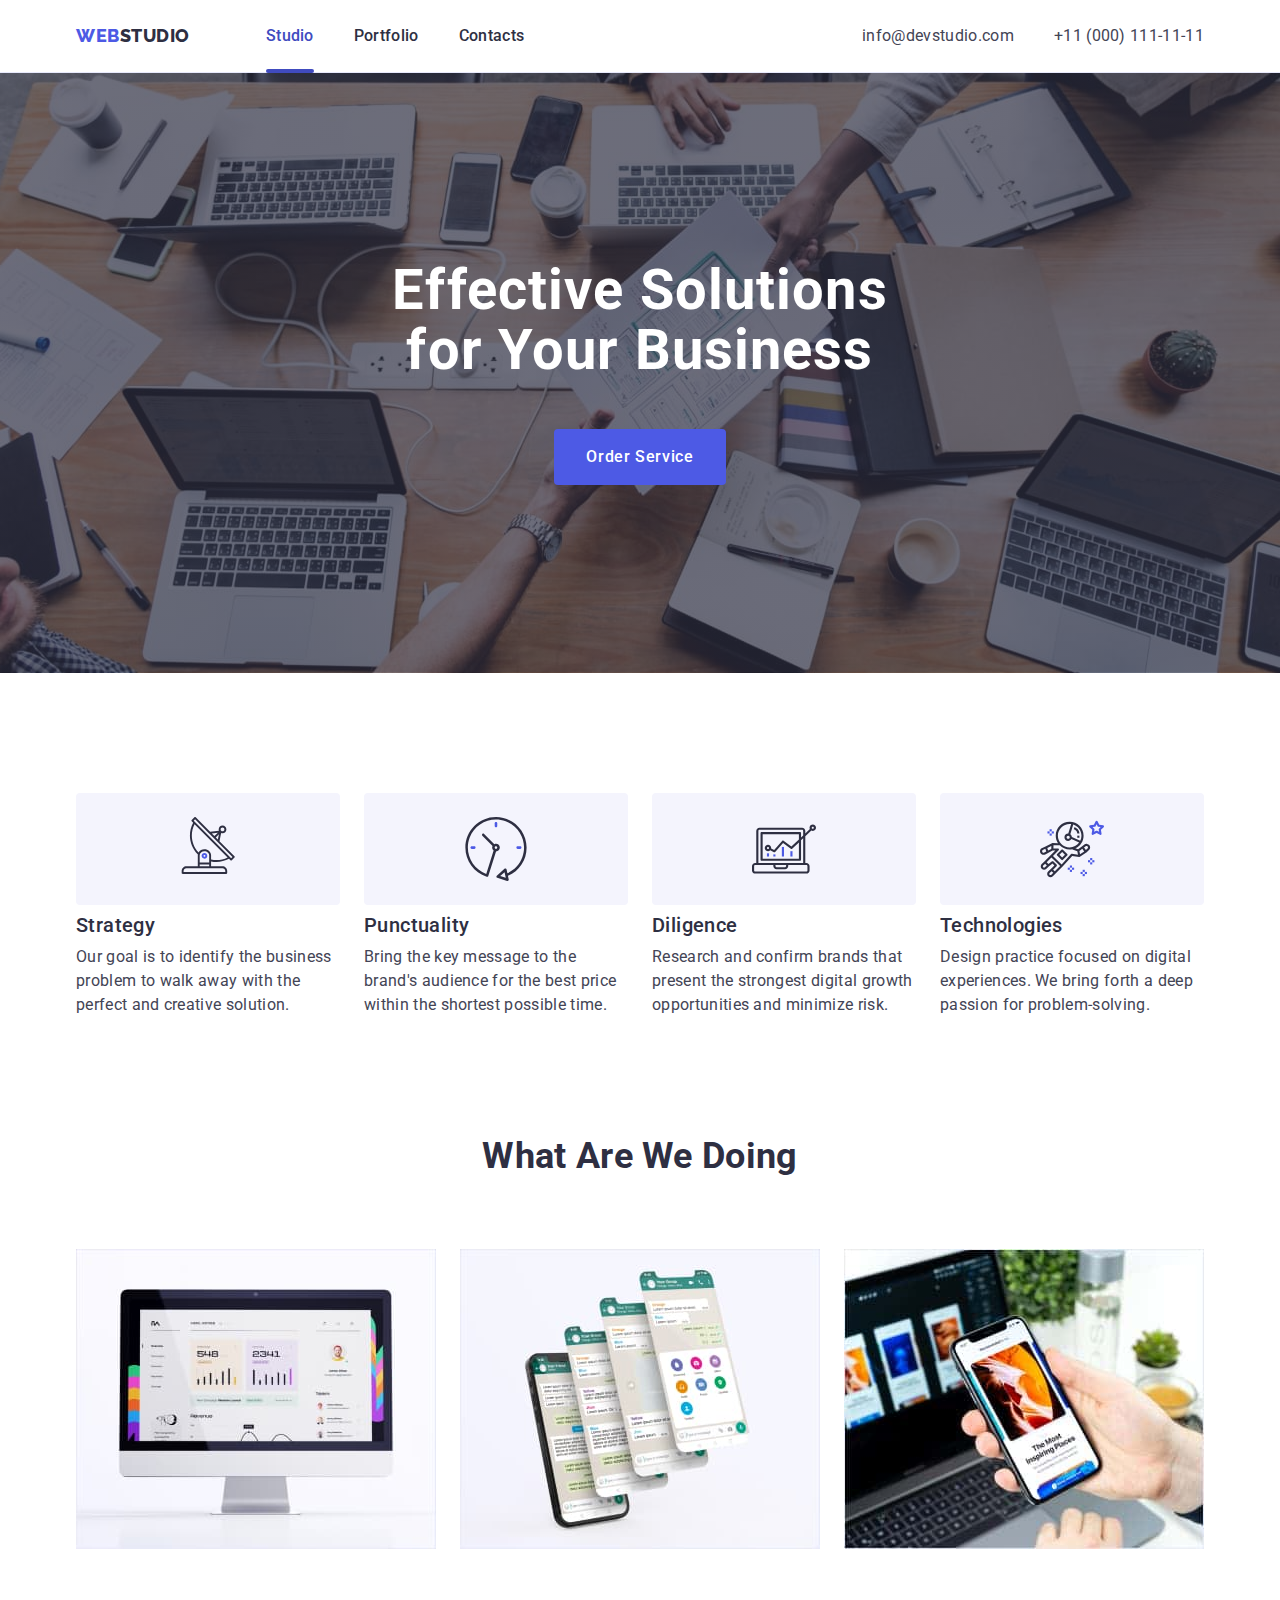
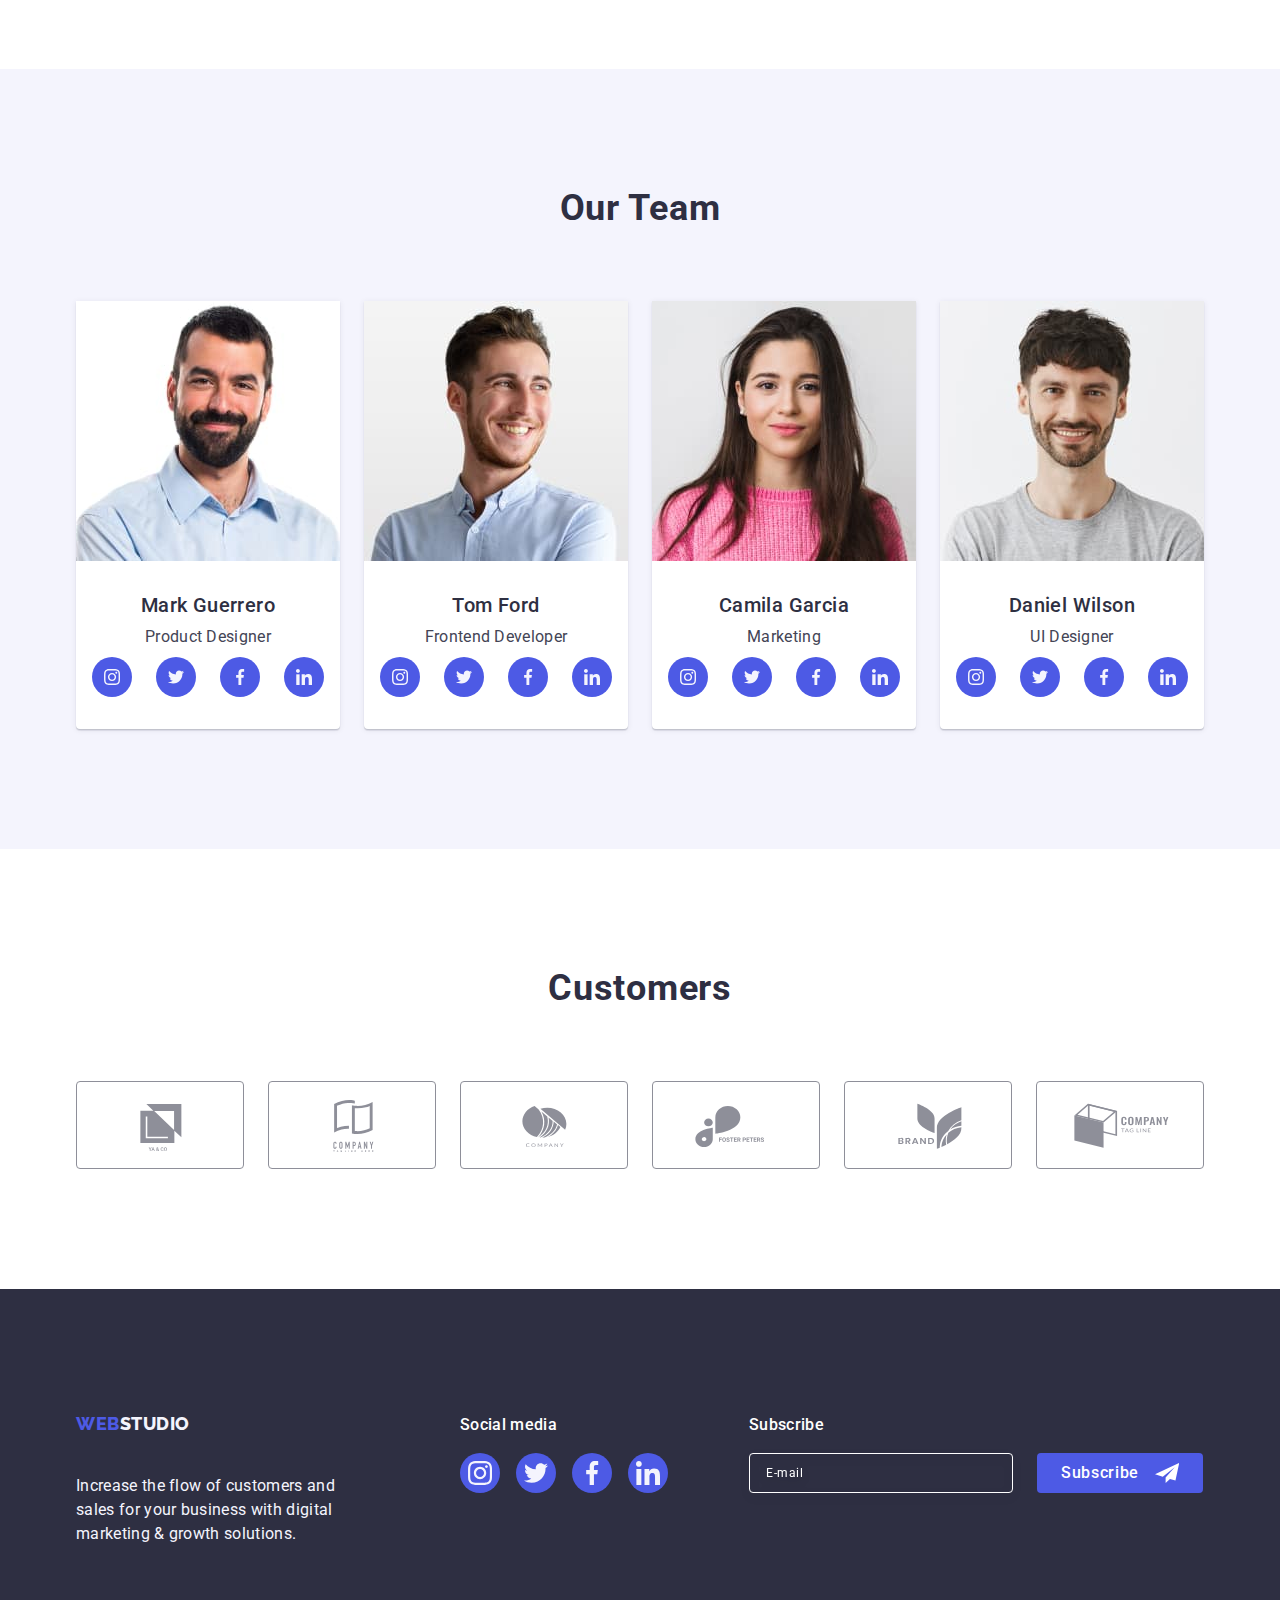
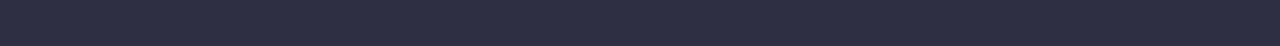
==== commit a839b247: "Homework start" ====
--- a/index.html
+++ b/index.html
@@ -413,6 +413,26 @@
             </li>
           </ul>
         </div>
+
+        <div class="footer-form-box">
+          <p class="footer-form-text">Subscribe</p>
+          <form class="footer-form">
+            <label>
+              <input
+                class="footer-email-form"
+                type="email"
+                name="footer-user-email"
+                placeholder="E-mail"
+              />
+            </label>
+            <button type="submit" class="footer-email-form-button">
+              Subscribe
+              <svg class="email-form-button-icon" width="24" height="24">
+                <use href="./images/icons.svg#icon-icon-send"></use>
+              </svg>
+            </button>
+          </form>
+        </div>
       </div>
     </footer>
 
@@ -423,6 +443,84 @@
             <use href="./images/icons.svg#icon-close-black-18dp-2-1-2"></use>
           </svg>
         </button>
+
+        <p class="modal-title">Leave your contacts and we will call you back</p>
+        <form class="modal-form">
+          <div class="modal-field">
+            <label for="user-name" class="modal-input-title">Name</label>
+            <div class="modal-wrap">
+              <input
+                type="text"
+                name="user-name"
+                id="user-name"
+                class="modal-input"
+                required
+              />
+              <svg class="modal-input-icon" width="18" height="24">
+                <use href="./images/icons.svg#icon-person-black-18dp-1"></use>
+              </svg>
+            </div>
+          </div>
+          <div class="modal-field">
+            <label for="user-tel" class="modal-input-title">Phone</label>
+            <div class="modal-wrap">
+              <input
+                type="tel"
+                name="user-tel"
+                id="user-tel"
+                class="modal-input"
+                pattern="[\+]\d{3}\s[\(]\d{2}[\)]\s\d{3}[\-]\d{2}[\-]\d{2}"
+                required
+              />
+              <svg class="modal-input-icon" width="18" height="24">
+                <use href="./images/icons.svg#icon-phone-black-18dp-1"></use>
+              </svg>
+            </div>
+          </div>
+          <div class="modal-field">
+            <label for="user-email" class="modal-input-title">Email</label>
+            <div class="modal-wrap">
+              <input
+                type="email"
+                name="user-email"
+                id="user-email"
+                class="modal-input"
+                pattern="/^([a-z0-9_\.-]+)@([\da-z\.-]+)\.([a-z\.]{2,6})$/g"
+                required
+              />
+              <svg class="modal-input-icon" width="18" height="24">
+                <use href="./images/icons.svg#icon-email-black-18dp-1"></use>
+              </svg>
+            </div>
+          </div>
+          <div class="modal-field-comment">
+            <label for="user-comment" class="modal-input-title">Comment</label>
+            <textarea
+              name="user-comment"
+              id="user-comment"
+              class="modal-comment"
+              placeholder="Text input"
+            ></textarea>
+          </div>
+          <div class="modal-field-privacy">
+            <input
+              type="checkbox"
+              id="privacy"
+              name="privacy"
+              value="true"
+              class="privacy-check"
+            />
+            <label for="privacy" class="privacy-text">
+              <span class="privacy-text-agreement">
+                <svg class="check-privacy-agreement" width="10" height="8">
+                  <use href="./images/icons.svg#icon-Vector"></use></svg></span
+              >I accept the terms and conditions of the
+              <a href="">Privacy Policy</a></label
+            >
+          </div>
+
+          <button class="modal-btn" type="submit">Send</button>
+        </form>
       </div>
     </div>
 
--- a/css/styles.css
+++ b/css/styles.css
@@ -157,7 +157,6 @@
 .menu-link {
   display: block;
   padding: 24px 0;
-  bottom: -1px;
   color: var(--praimary-title-color);
   position: relative;
   transition: color 250ms cubic-bezier(0.4, 0, 0.2, 1);
@@ -174,9 +173,9 @@
   position: absolute;
   width: 100%;
   height: 4px;
+  bottom: -1px;
   background: var(--accent-color);
   border-radius: 2px;
-  bottom: 0;
   left: 0;
   opacity: 0;
   transition: opacity 250ms cubic-bezier(0.4, 0, 0.2, 1);
@@ -251,14 +250,13 @@
   background: #4d5ae5;
   border-radius: 4px;
   border: none;
-  transition: color 250ms cubic-bezier(0.4, 0, 0.2, 1),
-    background 250ms cubic-bezier(0.4, 0, 0.2, 1);
+  transition: background-color 250ms cubic-bezier(0.4, 0, 0.2, 1);
 }
 
 .btn:hover,
 .btn:focus {
   color: #ffffff;
-  background: var(--accent-color);
+  background-color: var(--accent-color);
 }
 
 .filter-list {
@@ -282,8 +280,8 @@
   border: var(--border-btn-style);
 
   transition: color 250ms cubic-bezier(0.4, 0, 0.2, 1),
-    background 250ms cubic-bezier(0.4, 0, 0.2, 1),
-    border 250ms cubic-bezier(0.4, 0, 0.2, 1),
+    background-color 250ms cubic-bezier(0.4, 0, 0.2, 1),
+    border-color 250ms cubic-bezier(0.4, 0, 0.2, 1),
     box-shadow 250ms cubic-bezier(0.4, 0, 0.2, 1);
 }
 
@@ -291,7 +289,7 @@
 .filter-btn:focus {
   border: 1px solid transparent;
   color: #ffffff;
-  background: var(--accent-color);
+  background-color: var(--accent-color);
   box-shadow: 0px 3px 1px rgba(0, 0, 0, 0.1), 0px 2px 1px rgba(0, 0, 0, 0.08),
     0px 2px 2px rgba(0, 0, 0, 0.12);
 }
@@ -333,6 +331,8 @@
   margin-right: 24px;
   margin-bottom: 48px;
   border: var(--border-btn-style);
+  transition: box-shadow 250ms cubic-bezier(0.4, 0, 0.2, 1),
+    border 250ms cubic-bezier(0.4, 0, 0.2, 1);
 }
 
 .container-item:nth-child(3n) {
@@ -343,18 +343,15 @@
   margin-bottom: 0;
 }
 
-.products {
-  transition: box-shadow 250ms cubic-bezier(0.4, 0, 0.2, 1);
+.container-item:hover,
+.container-item:focus {
+  border: 1px solid #f4f4fd;
+  box-shadow: 0px 1px 6px rgba(46, 47, 66, 0.08),
+    0px 1px 1px rgba(46, 47, 66, 0.16), 0px 2px 1px rgba(46, 47, 66, 0.08);
 }
 
 .products-image {
   width: 100%;
-}
-
-.products:hover,
-.products:focus {
-  box-shadow: 0px 1px 6px rgba(46, 47, 66, 0.08),
-    0px 1px 1px rgba(46, 47, 66, 0.16), 0px 2px 1px rgba(46, 47, 66, 0.08);
 }
 
 .products-image-wrapper {
@@ -370,10 +367,7 @@
   height: 100%;
   left: 0;
   top: 0;
-  padding-top: 40px;
-  padding-left: 32px;
-  padding-right: 32px;
-  padding-bottom: 164px;
+  padding: 40px 32px;
 
   font-family: var(--primary-font);
   font-weight: 400;
@@ -387,8 +381,8 @@
   transition: transform 250ms cubic-bezier(0.4, 0, 0.2, 1);
 }
 
-.container-item:hover .overlay,
-.container-item:focus .overlay {
+.products:hover .overlay,
+.products:focus .overlay {
   transform: translate(0, 0);
 }
 
@@ -531,13 +525,12 @@
   background: #4d5ae5;
   fill: #f4f4fd;
 
-  transition: background 250ms cubic-bezier(0.4, 0, 0.2, 1),
-    fill 250ms cubic-bezier(0.4, 0, 0.2, 1);
+  transition: background-color 250ms cubic-bezier(0.4, 0, 0.2, 1);
 }
 
 .social-list-link:hover,
 .social-list-link:focus {
-  background: var(--accent-color);
+  background-color: var(--accent-color);
   fill: #f4f4fd;
 }
 
@@ -618,6 +611,7 @@
 .footer-left-side {
   margin-right: 120px;
 }
+
 .footer-text {
   font-weight: 400;
   width: 264px;
@@ -635,6 +629,11 @@
   letter-spacing: 0.02em;
   color: #ffffff;
 }
+
+.footer-social {
+  margin-right: 80px;
+}
+
 .footer-social-list {
   display: flex;
   align-items: center;
@@ -651,14 +650,91 @@
   background: #4d5ae5;
   fill: #f4f4fd;
 
-  transition: background 250ms cubic-bezier(0.4, 0, 0.2, 1),
-    fill 250ms cubic-bezier(0.4, 0, 0.2, 1);
+  transition: background-color 250ms cubic-bezier(0.4, 0, 0.2, 1);
 }
 
 .footer-social-list-link:hover,
 .footer-social-list-link:focus {
-  background: #31d0aa;
+  background-color: #31d0aa;
   fill: #f4f4fd;
+}
+
+.footer-form-box {
+  margin: 0 auto;
+}
+
+.footer-form {
+  display: flex;
+  justify-content: center;
+  align-items: center;
+}
+
+.footer-form-text {
+  margin-bottom: 16px;
+  font-family: var(--primary-font);
+  font-weight: 500;
+  font-size: 16px;
+  line-height: 1.5;
+  letter-spacing: 0.02em;
+  color: #ffffff;
+}
+
+.footer-email-form {
+  width: 264px;
+  height: 40px;
+  border-radius: 4px;
+  margin-right: 24px;
+  padding-top: 8px;
+  padding-bottom: 8px;
+  padding-left: 16px;
+  font-family: var(--praimary-text-color);
+  font-weight: 400;
+  font-size: 12px;
+  line-height: 2;
+  letter-spacing: 0.04em;
+  outline: none;
+  color: #ffffff;
+  background-color: transparent;
+  border: 1px solid #ffffff;
+  filter: drop-shadow(0px 4px 4px rgba(0, 0, 0, 0.15));
+}
+
+.footer-email-form::placeholder {
+  font-family: var(--primary-font);
+  font-size: 12px;
+  line-height: 2;
+  align-items: center;
+  letter-spacing: 0.04em;
+  color: #ffffff;
+}
+
+.footer-email-form-button {
+  display: flex;
+  justify-content: center;
+  align-items: center;
+  font-family: inherit;
+  padding: 8px 24px;
+  font-weight: 500;
+  font-size: 16px;
+  line-height: 1.5;
+  letter-spacing: 0.04em;
+  color: #ffffff;
+  background: #4d5ae5;
+  border-radius: 4px;
+  border: none;
+  transition: background-color 250ms cubic-bezier(0.4, 0, 0.2, 1);
+}
+
+.footer-email-form-button:hover,
+.footer-email-form-button:focus {
+  outline: none;
+  color: #ffffff;
+  background-color: var(--accent-color);
+}
+
+.email-form-button-icon {
+  fill: #ffffff;
+  margin-left: 16px;
 }
 
 /* =====/FOOTER===== */
@@ -683,24 +759,26 @@
 }
 
 .modal {
+  padding: 72px 24px 24px;
   position: absolute;
   top: 50%;
   left: 50%;
   transform: translate(-50%, -50%);
 
   width: 408px;
-  height: 584px;
+  min-height: 584px;
   background: #fcfcfc;
   box-shadow: 0px 1px 1px rgba(0, 0, 0, 0.14), 0px 1px 3px rgba(0, 0, 0, 0.12),
     0px 2px 1px rgba(0, 0, 0, 0.2);
   border-radius: 4px;
+  transition: transform 250ms cubic-bezier(0.4, 0, 0.2, 1);
 }
 
 .btn-close {
+  position: absolute;
   top: 24px;
   right: 24px;
-  position: absolute;
-  margin-left: auto;
+  display: flex;
   justify-content: center;
   align-items: center;
   width: 24px;
@@ -709,12 +787,14 @@
   padding: 0;
   background: #e7e9fc;
   border: 1px solid rgba(0, 0, 0, 0.1);
-  transition: background 250ms cubic-bezier(0.4, 0, 0.2, 1);
+  transition: background-color 250ms cubic-bezier(0.4, 0, 0.2, 1),
+    border 250ms cubic-bezier(0.4, 0, 0.2, 1);
 }
 
 .btn-close:hover,
 .btn-close:focus {
-  background: var(--accent-color);
+  background-color: var(--accent-color);
+  border: none;
 }
 
 .btn-close-item {
@@ -726,4 +806,149 @@
   fill: #ffffff;
 }
 
+.modal-title {
+  margin-bottom: 16px;
+  font-family: var(--primary-font);
+  font-weight: 500;
+  font-size: 16px;
+  line-height: 2;
+  text-align: center;
+  letter-spacing: 0.02em;
+  color: var(--praimary-title-color);
+}
+
+.modal-field {
+  margin-bottom: 8px;
+}
+
+.modal-input-title {
+  display: block;
+  margin-bottom: 4px;
+  font-family: var(--primary-font);
+  font-weight: 400;
+  font-size: 12px;
+  line-height: 1.17;
+  letter-spacing: 0.04em;
+  color: #8e8f99;
+}
+
+.modal-wrap {
+  position: relative;
+}
+
+.modal-input {
+  width: 100%;
+  height: 40px;
+  padding-left: 38px;
+  border: 1px solid rgba(46, 47, 66, 0.4);
+  border-radius: 4px;
+  transition: border-color 250ms cubic-bezier(0.4, 0, 0.2, 1);
+}
+
+.modal-input:focus {
+  outline: none;
+  border-color: #4d5ae5;
+}
+
+.modal-input:focus + .modal-input-icon {
+  fill: #4d5ae5;
+}
+
+.modal-input-icon {
+  position: absolute;
+  top: 50%;
+  left: 16px;
+  transform: translateY(-50%);
+  fill: var(--praimary-title-color);
+  transition: fill 250ms cubic-bezier(0.4, 0, 0.2, 1);
+}
+
+.modal-field-comment {
+  margin-bottom: 16px;
+}
+
+.modal-comment {
+  width: 100%;
+  min-height: 120px;
+  padding-left: 16px;
+  padding-top: 8px;
+  border: 1px solid rgba(46, 47, 66, 0.4);
+  border-radius: 4px;
+  resize: none;
+}
+
+.modal-comment::placeholder {
+  font-family: var(--primary-font);
+  font-weight: 400;
+  font-size: 12px;
+  line-height: 1.17;
+  letter-spacing: 0.04em;
+  color: rgba(46, 47, 66, 0.4);
+}
+
+.modal-comment:focus {
+  outline: none;
+  border-color: #4d5ae5;
+}
+
+.modal-field-privacy {
+  margin-bottom: 24px;
+}
+
+.privacy-text {
+  font-family: var(--primary-font);
+  font-weight: 400;
+  font-size: 12px;
+  line-height: 1.17;
+  letter-spacing: 0.04em;
+  color: #8e8f99;
+}
+
+.privacy-check {
+  appearance: none;
+}
+
+.privacy-check:checked + .privacy-text > .privacy-text-agreement {
+  fill: #f4f4fd;
+  background: #404bbf;
+  border: 1px solid #404bbf;
+  border-radius: 2px;
+}
+
+.privacy-text-agreement {
+  display: inline-flex;
+  justify-content: center;
+  align-items: center;
+  margin-right: 8px;
+  width: 16px;
+  height: 16px;
+  border: 1px solid rgba(46, 47, 66, 0.4);
+  border-radius: 2px;
+  fill: transparent;
+}
+
+.modal-btn {
+  display: block;
+  margin: 0 auto;
+  padding: 16px 32px;
+  min-width: 169px;
+  font-family: inherit;
+  font-weight: 500;
+  font-size: 16px;
+  line-height: 1.5;
+  letter-spacing: 0.04em;
+  color: #ffffff;
+  background: #4d5ae5;
+  border-radius: 4px;
+  border: none;
+  box-shadow: 0px 4px 4px rgba(0, 0, 0, 0.15);
+  transition: background-color 250ms cubic-bezier(0.4, 0, 0.2, 1);
+}
+
+.modal-btn:hover,
+.modal-btn:focus {
+  color: #ffffff;
+  background-color: var(--accent-color);
+}
+
 /* =====/MODAL WINDOW====== */
